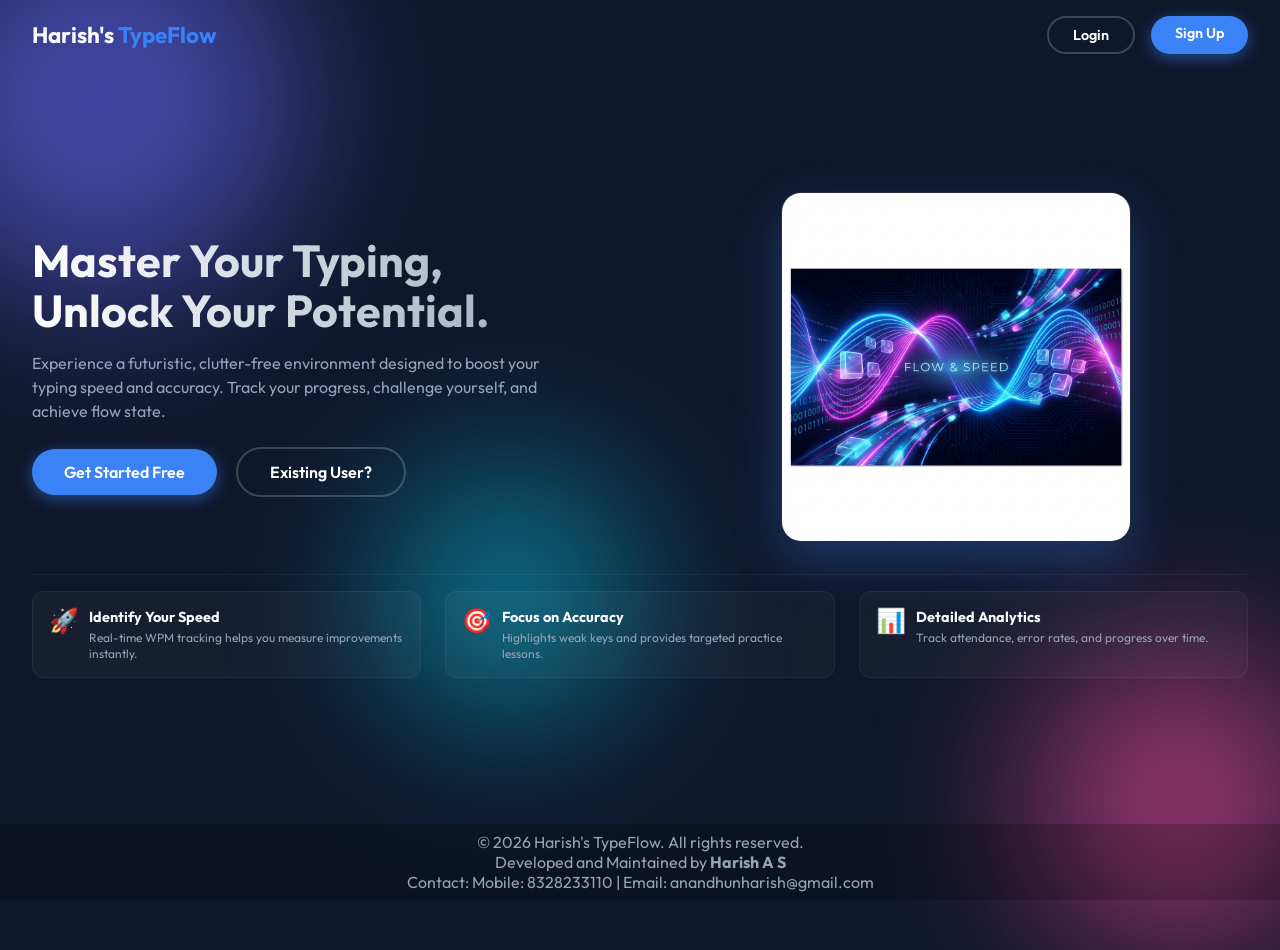
==== index.html @ 13439737 "Initial commit" ====
<!DOCTYPE html>
<html lang="en">

<head>
    <meta charset="UTF-8">
    <meta name="viewport" content="width=device-width, initial-scale=1.0">
    <title>Harish's TypeFlow - Master the Art of Typing</title>
    <link rel="preconnect" href="https://fonts.googleapis.com">
    <link rel="preconnect" href="https://fonts.gstatic.com" crossorigin>
    <link
        href="https://fonts.googleapis.com/css2?family=Outfit:wght@300;400;600;700&family=JetBrains+Mono:wght@400;700&display=swap"
        rel="stylesheet">
    <link rel="stylesheet" href="style.css">
    <style>
        /* Landing Page Specific Styles - Compact Single Page */
        body {
            /* overflow: hidden;  <-- REMOVED to allow scrolling on mobile */
            min-height: 100vh;
            display: flex;
            flex-direction: column;
            justify-content: space-between;
            overflow-x: hidden;
            /* Prevent horizontal scroll */
        }

        .navbar {
            flex-shrink: 0;
            display: flex;
            justify-content: space-between;
            align-items: center;
            padding: 1rem 2rem;
            width: 100%;
            max-width: 1400px;
            margin: 0 auto;
            position: relative;
            z-index: 10;
        }

        .logo {
            font-size: 1.4rem;
            font-weight: 700;
            color: var(--text-primary);
        }

        .logo span {
            color: var(--accent-color);
        }

        .nav-links {
            display: flex;
            gap: 1rem;
        }

        /* Main Content Wrapper */
        .main-content {
            flex-grow: 1;
            display: flex;
            flex-direction: column;
            justify-content: center;
            max-width: 1400px;
            width: 100%;
            margin: 0 auto;
            padding: 0 2rem;
        }

        .hero-section {
            display: flex;
            align-items: center;
            justify-content: space-between;
            gap: 2rem;
            margin-bottom: 2rem;
            /* Space for features */
            max-height: 50vh;
            /* Limit height to allow features */
        }

        .hero-content {
            flex: 1;
            padding-right: 1rem;
        }

        .hero-title {
            font-size: 2.8rem;
            /* Smaller than before */
            line-height: 1.1;
            margin-bottom: 1rem;
            font-weight: 700;
            background: linear-gradient(to right, #fff, #94a3b8);
            -webkit-background-clip: text;
            background-clip: text;
            -webkit-text-fill-color: transparent;
        }

        .hero-subtitle {
            font-size: 1rem;
            color: var(--text-secondary);
            margin-bottom: 1.5rem;
            line-height: 1.5;
            max-width: 90%;
        }

        .hero-image {
            flex: 1;
            display: flex;
            justify-content: center;
            align-items: center;
        }

        .hero-image img {
            max-width: 90%;
            max-height: 350px;
            object-fit: contain;
            border-radius: 20px;
            box-shadow: 0 20px 50px rgba(59, 130, 246, 0.3);
            border: 1px solid rgba(255, 255, 255, 0.1);
        }

        .hero-btn {
            display: inline-block;
            padding: 0.8rem 2rem;
            background: var(--accent-color);
            color: white;
            border-radius: 50px;
            font-weight: 600;
            text-decoration: none;
            transition: all 0.3s ease;
            box-shadow: 0 4px 15px var(--accent-glow);
            border: none;
            cursor: pointer;
            font-size: 1rem;
        }

        .hero-btn:hover {
            transform: translateY(-2px);
            box-shadow: 0 6px 20px var(--accent-glow);
            filter: brightness(1.1);
        }

        .hero-btn.secondary {
            background: transparent;
            border: 2px solid rgba(255, 255, 255, 0.2);
            margin-left: 1rem;
            box-shadow: none;
        }

        .hero-btn.secondary:hover {
            border-color: var(--accent-color);
            color: var(--accent-color);
            background: rgba(59, 130, 246, 0.1);
        }

        /* Compact Features Strip */
        .features {
            display: flex;
            justify-content: space-between;
            gap: 1.5rem;
            padding: 1rem 0;
            border-top: 1px solid rgba(255, 255, 255, 0.05);
        }

        .feature-card {
            flex: 1;
            background: rgba(255, 255, 255, 0.03);
            border: 1px solid rgba(255, 255, 255, 0.05);
            padding: 1rem;
            border-radius: 12px;
            display: flex;
            align-items: flex-start;
            gap: 10px;
            transition: transform 0.2s ease;
        }

        .feature-card:hover {
            transform: translateY(-3px);
            background: rgba(255, 255, 255, 0.05);
        }

        .feature-icon {
            font-size: 1.5rem;
            color: var(--accent-color);
            line-height: 1;
        }

        .feature-card h3 {
            font-size: 0.9rem;
            margin-bottom: 0.3rem;
            color: var(--text-primary);
        }

        .feature-card p {
            font-size: 0.75rem;
            color: var(--text-secondary);
            line-height: 1.3;
        }

        .landing-footer {
            flex-shrink: 0;
            text-align: center;
            padding: 0.5rem;
            font-size: 1rem;
            color: var(--text-secondary);
            background: rgba(0, 0, 0, 0.2);
            width: 100%;
        }

        @media (max-width: 900px) {
            body {
                overflow: hidden;
                /* Prevent scrolling on mobile */
                height: 100dvh;
                /* Use dynamic viewport height */
                position: fixed;
                /* Lock body in place */
                width: 100%;
            }

            .navbar {
                padding: 1rem;
            }

            .logo {
                font-size: 1.2rem;
                z-index: 20;
            }

            .nav-links {
                gap: 0.5rem;
                z-index: 20;
            }

            .nav-links a {
                padding: 0.5rem 1rem !important;
                font-size: 0.85rem !important;
            }

            .hero-section {
                flex-direction: column-reverse;
                text-align: center;
                gap: 1rem;
                margin-top: 0.5rem;
                justify-content: center;
                height: auto;
                max-height: none;
                flex: 1;
                /* Take available space */
            }

            .hero-content {
                padding-right: 0;
            }

            .hero-title {
                font-size: 1.8rem;
                /* Even smaller for single page fit */
                margin-bottom: 0.5rem;
            }

            .hero-subtitle {
                font-size: 0.85rem;
                margin-bottom: 1rem;
                display: -webkit-box;
                -webkit-line-clamp: 3;
                /* Limit text lines */
                -webkit-box-orient: vertical;
                overflow: hidden;
            }

            /* Hide features on mobile to ensure single page view */
            .features {
                display: none !important;
            }

            .hero-image {
                margin-top: 0;
                flex: 0 0 auto;
                margin-bottom: 1rem;
            }

            .hero-image img {
                max-height: 180px;
                /* Smaller image */
                width: auto;
                max-width: 80%;
            }

            .cta-group {
                display: flex;
                flex-direction: column;
                gap: 10px;
                align-items: center;
            }

            .hero-btn.secondary {
                margin-left: 0;
            }

            .landing-footer {
                padding: 0.5rem;
                font-size: 0.65rem;
                position: fixed;
                bottom: 0;
                left: 0;
                width: 100%;
                z-index: 50;
                background: rgba(15, 23, 42, 0.95);
                /* Match dark theme bg */
                backdrop-filter: blur(5px);
                border-top: 1px solid rgba(255, 255, 255, 0.1);
            }
        }
    </style>
</head>

<body>
    <div class="background-blobs">
        <div class="blob blob-1"></div>
        <div class="blob blob-2"></div>
        <div class="blob blob-3"></div>
    </div>

    <nav class="navbar">
        <div class="logo">Harish's <span>TypeFlow</span></div>
        <div class="nav-links">
            <a href="login.html" class="hero-btn secondary" style="padding: 0.5rem 1.5rem; font-size: 0.9rem;">Login</a>
            <a href="register.html" class="hero-btn" style="padding: 0.5rem 1.5rem; font-size: 0.9rem;">Sign Up</a>
        </div>
    </nav>

    <div class="main-content">
        <section class="hero-section">
            <div class="hero-content">
                <h1 class="hero-title">Master Your Typing,<br>Unlock Your Potential.</h1>
                <p class="hero-subtitle">
                    Experience a futuristic, clutter-free environment designed to boost your typing speed and accuracy.
                    Track your progress, challenge yourself, and achieve flow state.
                </p>
                <div class="cta-group">
                    <a href="register.html" class="hero-btn">Get Started Free</a>
                    <a href="login.html" class="hero-btn secondary">Existing User?</a>
                </div>
            </div>
            <div class="hero-image">
                <img src="typing_flow_hero_1768370939389.png" alt="Futuristic Typing Interface">
            </div>
        </section>

        <section class="features">
            <div class="feature-card">
                <div class="feature-icon">🚀</div>
                <div>
                    <h3>Identify Your Speed</h3>
                    <p>Real-time WPM tracking helps you measure improvements instantly.</p>
                </div>
            </div>
            <div class="feature-card">
                <div class="feature-icon">🎯</div>
                <div>
                    <h3>Focus on Accuracy</h3>
                    <p>Highlights weak keys and provides targeted practice lessons.</p>
                </div>
            </div>
            <div class="feature-card">
                <div class="feature-icon">📊</div>
                <div>
                    <h3>Detailed Analytics</h3>
                    <p>Track attendance, error rates, and progress over time.</p>
                </div>
            </div>
        </section>
    </div>

    <footer class="landing-footer">
        <p>© 2026 Harish's TypeFlow. All rights reserved.</p>
        <p>Developed and Maintained by <strong>Harish A S</strong></p>
        <p>Contact: Mobile: 8328233110 | Email: anandhunharish@gmail.com</p>

    </footer>

    <script>
        // Simple check to redirect if already logged in (optional, but good UX)
        const user = localStorage.getItem('typeFlow_user');
        if (user) {
            window.location.href = 'app.html';
        }

        // Mobile Warning Logic
        // Mobile Logic - Friendly Mode
        if (window.innerWidth < 900) {

            // Function to show friendly popup
            function showMobilePopup(e) {
                if (e) e.preventDefault(); // Stop navigation

                // Check if already exists
                if (document.getElementById('mobile-friendly-modal')) return;

                const websiteLink = "https://harishtypeflow.netlify.app/";

                const modalHtml = `
                <div id="mobile-friendly-modal" style="position: fixed; top: 0; left: 0; width: 100%; height: 100dvh; background: rgba(0,0,0,0.95); z-index: 99999; display: flex; flex-direction: column; justify-content: center; align-items: center; padding: 20px; backdrop-filter: blur(10px); animation: fadeIn 0.3s ease;">
                    
                    <div style="flex-grow: 1; display: flex; flex-direction: column; justify-content: center; w-100; align-items: center; width: 100%;">
                        <div style="background: linear-gradient(135deg, #1e293b, #0f172a); border: 1px solid rgba(255,255,255,0.1); padding: 2rem 1.5rem; border-radius: 24px; text-align: center; width: 100%; max-width: 340px; box-shadow: 0 20px 50px rgba(0,0,0,0.5); position: relative;">
                            <button onclick="document.getElementById('mobile-friendly-modal').remove()" 
                                style="position: absolute; top: 15px; right: 15px; background: none; border: none; color: #94a3b8; font-size: 1.5rem; cursor: pointer; padding: 5px;">&times;</button>
                            
                            <div style="font-size: 3rem; margin-bottom: 1rem;">⌨️</div>
                            <h2 style="color: white; font-size: 1.4rem; margin-bottom: 0.5rem; font-family: 'Outfit', sans-serif;">Ready to Type Fast?</h2>
                            <p style="color: #cbd5e1; margin-bottom: 1.5rem; line-height: 1.5; font-size: 0.95rem; font-family: 'Outfit', sans-serif;">
                                To truly master touch typing, you need a full keyboard!
                            </p>

                            <div style="background: rgba(0,0,0,0.3); padding: 12px; border-radius: 12px; margin-bottom: 1.5rem; border: 1px dashed rgba(255,255,255,0.15);">
                                <p style="font-size: 0.8rem; color: #94a3b8; margin-bottom: 8px; font-family: sans-serif;">Copy this link to your PC:</p>
                                <div style="display: flex; gap: 8px; align-items: center; justify-content: space-between; background: rgba(0,0,0,0.4); padding: 4px 4px 4px 12px; border-radius: 6px;">
                                    <code style="color: var(--accent-color); font-size: 0.8rem; white-space: nowrap; overflow: hidden; text-overflow: ellipsis; max-width: 150px;">${websiteLink}</code>
                                    <button onclick="navigator.clipboard.writeText('${websiteLink}').then(() => { this.innerText='✅'; setTimeout(()=>this.innerText='📋', 1500) })" style="background: var(--accent-color); border: none; border-radius: 4px; color: white; cursor: pointer; padding: 6px 10px; font-size: 1rem;">📋</button>
                                </div>
                            </div>
                            
                            <button onclick="document.getElementById('mobile-friendly-modal').remove()" 
                                style="background: var(--accent-color); color: white; border: none; padding: 12px 30px; border-radius: 50px; font-weight: 600; cursor: pointer; transition: transform 0.2s; font-family: 'Outfit', sans-serif; box-shadow: 0 4px 15px var(--accent-glow);">
                                Got it, I'll switch!
                            </button>
                        </div>
                    </div>

                    <!-- Footer inside popup for mobile -->
                    <div style="text-align: center; color: #64748b; font-size: 0.75rem; padding-bottom: 20px; width: 100%; font-family: sans-serif;">
                        <p style="margin-bottom:5px;">© 2026 Harish's TypeFlow. All rights reserved.</p>
                            <p style="margin-bottom:5px;">Developed and Maintained by <strong>Harish A S <strong></p>
                        <p style="margin-bottom:5px;">Contact: <a href="tel:8328233110" style="color:#94a3b8;">8328233110</a> | <a href="mailto:anandhunharish@gmail.com" style="color:#94a3b8;">anandhunharish@gmail.com</a></p>
                        
                    </div>

                </div>
                `;
                document.body.insertAdjacentHTML('beforeend', modalHtml);
            }

            // Attach to ALL Login/Signup Buttons
            const authLinks = document.querySelectorAll('a[href="login.html"], a[href="register.html"]');
            authLinks.forEach(link => {
                link.onclick = showMobilePopup;
                // Re-enable display in case previous script hid them
                link.style.display = '';
            });
        }
    </script>
</body>

</html>
---- style.css ----
/* ... Previous variables ... */
:root {
    --bg-color: #0f172a;
    --glass-bg: rgba(255, 255, 255, 0.05);
    --glass-border: rgba(255, 255, 255, 0.1);
    --text-primary: #f8fafc;
    --text-secondary: #94a3b8;
    --accent-color: #3b82f6;
    --accent-glow: rgba(59, 130, 246, 0.5);
    --correct-color: #4ade80;
    --incorrect-color: #f87171;
    --font-main: 'Outfit', sans-serif;
    --font-mono: 'JetBrains Mono', monospace;

    /* Finger Zones Colors */
    --finger-pinky: #ff6b6b;
    --finger-ring: #feca57;
    --finger-middle: #48dbfb;
    --finger-index: #1dd1a1;
    --finger-thumb: #5f27cd;

    --key-bg: rgba(0, 0, 0, 0.3);
}

* {
    margin: 0;
    padding: 0;
    box-sizing: border-box;
}

body {
    font-family: var(--font-main);
    background-color: var(--bg-color);
    color: var(--text-primary);
    height: 100vh;
    /* Fixed height to viewport */
    width: 100vw;
    display: flex;
    justify-content: center;
    align-items: center;
    padding: 0;
    overflow: hidden;
}

/* Backgrounds */
.background-blobs {
    position: absolute;
    top: 0;
    left: 0;
    width: 100%;
    height: 100%;
    z-index: -1;
    pointer-events: none;
}

.blob {
    position: absolute;
    border-radius: 50%;
    filter: blur(80px);
    opacity: 0.6;
    animation: float 10s infinite alternate;
}

.blob-1 {
    width: 400px;
    height: 400px;
    background: #6366f1;
    top: -100px;
    left: -100px;
}

.blob-2 {
    width: 300px;
    height: 300px;
    background: #ec4899;
    bottom: -50px;
    right: -50px;
    animation-delay: -5s;
}

.blob-3 {
    width: 250px;
    height: 250px;
    background: #06b6d4;
    bottom: 20%;
    left: 30%;
    animation-delay: -2s;
}

.container {
    width: 100%;
    height: 100%;
    max-width: 1400px;
    display: flex;
    flex-direction: column;
    padding: 0.5rem 1rem 0.2rem 1rem;
    /* Compact padding */
}

/* Header */
header {
    flex-shrink: 0;
    margin-bottom: 0.2rem;
}

.header-content {
    display: flex;
    justify-content: space-between;
    align-items: flex-start;
    margin-bottom: 0px;
    gap: 10px;
}

.info-bar {
    display: flex;
    flex-direction: row;
    align-items: center;
    gap: 15px;
    font-size: 0.9rem;
    color: var(--text-secondary);
}

.datetime-display {
    font-family: var(--font-mono);
    color: var(--text-primary);
}

.attendance-status span.status-no {
    color: var(--incorrect-color);
}

.attendance-status span.status-yes {
    color: var(--correct-color);
    font-weight: bold;
}

/* Cleaner Mobile Buttons */
.btn-text {
    background: rgba(255, 255, 255, 0.1);
    /* Slight background */
    border: 1px solid rgba(255, 255, 255, 0.2);
    color: var(--text-primary);
    cursor: pointer;
    font-size: 0.8rem;
    padding: 6px 12px;
    border-radius: 6px;
    text-decoration: none;
    transition: all 0.2s;
    display: inline-block;
    white-space: nowrap;
}

.btn-text:hover {
    background: rgba(255, 255, 255, 0.2);
    border-color: var(--accent-color);
    color: white;
}

header h1 {
    font-size: 1.5rem;
    margin: 0;
}

.right-header {
    display: flex;
    flex-direction: column;
    align-items: flex-end;
    gap: 5px;
}

/* Mobile Specific Overrides - Clean & Organized */
@media (max-width: 900px) {
    .header-content {
        flex-direction: column;
        align-items: center;
        gap: 1rem;
        padding-bottom: 0.5rem;
        border-bottom: 1px solid rgba(255, 255, 255, 0.05);
    }

    /* 1. Top Section: Logo & Title */
    .logo-container {
        flex-direction: column;
        text-align: center;
        gap: 5px;
    }

    .logo-container h1 {
        font-size: 1.4rem;
    }

    .logo-container p {
        font-size: 0.8rem;
        display: none;
        /* Hide subtitle to save space */
    }

    /* 2. User Profile Row */
    .info-bar {
        width: 100%;
        display: flex;
        flex-direction: column;
        align-items: center;
        gap: 0.8rem;
    }

    .profile-section {
        background: rgba(255, 255, 255, 0.03);
        padding: 8px 15px;
        border-radius: 50px;
        display: flex;
        align-items: center;
        gap: 10px;
        border: 1px solid rgba(255, 255, 255, 0.1);
    }

    /* 3. Action Buttons Grid */
    .right-header {
        width: 100%;
        align-items: center;
    }

    /* Group buttons nicely */
    .info-bar>button {
        font-size: 0.75rem;
        padding: 5px 10px;
    }

    /* Create a grid for the actions */
    .mobile-actions-grid {
        display: flex;
        gap: 8px;
        flex-wrap: wrap;
        justify-content: center;
        width: 100%;
        margin-top: 5px;
    }

    /* Hide desktop-only layout structures */
    .datetime-display {
        display: none;
    }

    /* 4. Stats Box - Compact */
    .global-stats {
        width: 100%;
        justify-content: space-around;
        padding: 10px;
        gap: 5px;
        margin-top: 5px;
        flex-wrap: wrap;
        display: flex;
    }

    .g-stat {
        font-size: 0.8rem;
        display: flex;
        flex-direction: column;
        align-items: center;
    }

    .g-stat span {
        margin-left: 0;
        font-size: 1rem;
    }

    /* Mobile Typing Area Improvements */
    .quote-input {
        width: 100% !important;
        font-size: 1.2rem;
        padding: 12px;
    }

    .quote-display {
        font-size: 1.3rem;
        /* Good size for mobile */
        min-height: 100px;
    }
}

.global-stats {
    display: flex;
    gap: 15px;
    background: rgba(255, 255, 255, 0.05);
    padding: 5px 15px;
    border-radius: 20px;
    border: 1px solid rgba(255, 255, 255, 0.1);
}

.g-stat {
    font-size: 0.9rem;
    color: var(--text-secondary);
}

.g-stat span {
    color: var(--accent-color);
    font-weight: bold;
    margin-left: 5px;
}

.completed-cards {
    font-size: 0.8rem;
    color: var(--text-secondary);
    max-width: 400px;
    white-space: nowrap;
    overflow: hidden;
    text-overflow: ellipsis;
    text-align: right;
}

/* Menu */
.menu-system {
    flex-shrink: 0;
    margin-bottom: 0.2rem;
    display: flex;
    flex-direction: column;
    align-items: center;
    gap: 5px;
    width: 100%;
}

.category-tabs {
    display: flex;
    flex-wrap: wrap;
    justify-content: center;
    gap: 6px;
    margin-bottom: 0px;
    padding-bottom: 0;
    border-bottom: none;
    width: 100%;
}

.tab-btn {
    background: rgba(255, 255, 255, 0.1);
    border: 1px solid rgba(255, 255, 255, 0.1);
    color: var(--text-secondary);
    padding: 4px 12px;
    /* reduced */
    border-radius: 20px;
    cursor: pointer;
    font-family: var(--font-primary);
    font-size: 0.85rem;
    /* reduced */
    transition: all 0.2s ease;
}

.tab-btn:hover {
    background: rgba(255, 255, 255, 0.2);
    color: var(--text-primary);
}

.tab-btn.active {
    background: var(--primary-color);
    color: #fff;
    border-color: var(--primary-color);
    box-shadow: 0 0 10px rgba(52, 120, 246, 0.4);
}

.lesson-scroller {
    display: flex;
    flex-wrap: wrap;
    justify-content: center;
    gap: 6px;
    padding: 2px 0 5px 0;
    width: 100%;
    max-height: 80px;
    overflow-y: auto;
}

.lesson-scroller::-webkit-scrollbar {
    width: 4px;
}

.lesson-scroller::-webkit-scrollbar-thumb {
    background: rgba(255, 255, 255, 0.1);
    border-radius: 2px;
}

.lesson-chip {
    background: rgba(0, 0, 0, 0.3);
    border: 1px solid rgba(255, 255, 255, 0.05);
    color: var(--text-secondary);
    padding: 3px 10px;
    /* reduced */
    border-radius: 6px;
    cursor: pointer;
    font-size: 0.8rem;
    /* reduced */
    transition: all 0.2s;
    user-select: none;
    white-space: nowrap;
}

.lesson-chip:hover {
    background: rgba(255, 255, 255, 0.1);
    color: var(--text-primary);
    transform: translateY(-1px);
}

.lesson-chip.active {
    background: rgba(52, 120, 246, 0.2);
    border-color: var(--primary-color);
    color: var(--primary-color);
}

/* Main Glass Panel */
.glass-panel {
    background: var(--glass-bg);
    backdrop-filter: blur(16px);
    -webkit-backdrop-filter: blur(16px);
    border: 1px solid var(--glass-border);
    border-radius: 16px;
    padding: 0.5rem;
    box-shadow: 0 8px 32px 0 rgba(0, 0, 0, 0.37);
    display: flex;
    flex-direction: column;
    flex-grow: 1;
    overflow-y: auto;
    min-height: 0;
}

.stats-bar {
    flex-shrink: 0;
    display: flex;
    justify-content: space-around;
    margin-bottom: 0.25rem;
    padding-bottom: 0.25rem;
    border-bottom: 1px solid var(--glass-border);
}

.stat-item .value {
    font-size: 1.1rem;
}

/* Typing Area - Flexible Text Display */
.typing-area {
    flex-shrink: 0;
    display: flex;
    flex-direction: column;
    align-items: center;
    margin-bottom: 0.5rem;
    width: 100%;
}

.quote-input {
    margin-top: 0.5rem;
    width: 60%;
    max-width: 600px;
    padding: 8px 12px;
    font-size: 1.1rem;
    /* Larger for better typing */
    border-radius: 8px;
    border: 2px solid rgba(255, 255, 255, 0.2);
    background: rgba(0, 0, 0, 0.3);
    color: white;
    box-shadow: 0 4px 6px rgba(0, 0, 0, 0.1);
    outline: none;
    text-align: center;
    transition: width 0.3s ease;
}

.quote-input:focus {
    border-color: var(--accent-color);
    box-shadow: 0 0 15px var(--accent-glow);
    background: rgba(0, 0, 0, 0.5);
}

.instruction-text {
    font-size: 0.85rem;
    /* reduced */
    margin-bottom: 0.1rem;
    /* reduced */
    text-align: center;
}

.quote-display {
    font-family: var(--font-mono);
    font-size: 1.5rem;
    /* Bigger text */
    color: #cbd5e1;
    /* Higher contrast */
    text-align: left;
    width: 100%;
    user-select: none;
    background: rgba(0, 0, 0, 0.4);
    /* Darker bg */
    padding: 1rem;
    border-radius: 12px;
    height: auto;
    min-height: 80px;
    /* Taller */
    max-height: 20vh;
    overflow-y: auto;
    display: block;
    white-space: normal;
    word-break: break-word;
    line-height: 1.5;
    letter-spacing: 1px;
    border: 1px solid rgba(255, 255, 255, 0.1);
}

.quote-display span {
    display: inline;
    padding: 0;
    margin: 0 1px;
}

.quote-display span.current {
    padding: 0 2px;
    border-bottom: 3px solid var(--accent-color);
    background: rgba(255, 255, 255, 0.1);
    border-radius: 2px;
}

.quote-display span.correct {
    color: var(--correct-color);
}

.quote-display span.incorrect {
    color: var(--incorrect-color);
    text-decoration: underline;
    background: rgba(248, 113, 113, 0.1);
}

/* Visuals Container - Auto Scale to Fit */
.visuals-container {
    flex-grow: 1;
    display: flex;
    gap: 1rem;
    justify-content: center;
    align-items: center;
    overflow: hidden;
    min-height: 150px;
    /* reduced */
    padding: 0.2rem 0;
}

/* Keyboard and Hands Wrapper scaling */
.keyboard-wrapper,
.hands-wrapper {
    display: flex;
    flex-direction: column;
    align-items: center;
    justify-content: center;
    height: 100%;
}

/* Use SVG-like scaling behavior */
.keyboard-container {
    transform-origin: center center;
    transform: scale(0.9);
    padding-top: 10px;
    /* Ensure top is visible */
}

.hands-container {
    transform-origin: center top;
    transform: scale(0.85);
    /* Slightly smaller */
}

/* Keyboard Row - Flex container for alignment */
.keyboard-row {
    display: flex;
    justify-content: center;
    gap: 4px;
    margin-bottom: 4px;
}

/* Make keys smaller to fit width */
.key {
    display: flex;
    justify-content: center;
    align-items: center;
    width: 38px;
    height: 38px;
    font-size: 0.9rem;
    border-radius: 6px;
    background: rgba(255, 255, 255, 0.05);
    border: 1px solid rgba(255, 255, 255, 0.1);
    color: var(--text-secondary);
    transition: all 0.1s;
    position: relative;
}

.key.active {
    background: var(--accent-color);
    color: white;
    box-shadow: 0 0 10px var(--accent-glow);
    border-color: var(--accent-color);
    transform: translateY(2px);
}

.key .bump {
    position: absolute;
    bottom: 2px;
    font-size: 1rem;
    line-height: 0.5;
    opacity: 0.5;
}

.key.space-key {
    width: 300px;
}

/* Make hands smaller */
.hand {
    width: 90px;
    height: 110px;
    border-radius: 15px;
}

.finger {
    width: 14px;
    bottom: 45px;
}

.palm {
    font-size: 1.2rem;
    bottom: 5px;
}

/* Adjust finger heights closer for smaller hand */
.left-hand .finger.pinky {
    height: 35px;
    left: 8px;
}

.left-hand .finger.ring {
    height: 50px;
    left: 24px;
}

.left-hand .finger.middle {
    height: 60px;
    left: 40px;
}

.left-hand .finger.index {
    height: 45px;
    left: 58px;
}

.left-hand .finger.thumb {
    height: 25px;
    right: -5px;
    bottom: 15px;
    width: 18px;
}

.right-hand .finger.thumb {
    height: 25px;
    left: -5px;
    bottom: 15px;
    width: 18px;
}

.right-hand .finger.index {
    height: 45px;
    right: 58px;
}

.right-hand .finger.middle {
    height: 60px;
    right: 40px;
}

.right-hand .finger.ring {
    height: 50px;
    right: 24px;
}

.right-hand .finger.pinky {
    height: 35px;
    right: 8px;
}

/* Controls & Footer */
.controls {
    flex-shrink: 0;
    padding-top: 5px;
}

footer {
    flex-shrink: 0;
    margin-top: 0.5rem;
    text-align: center;
    padding-bottom: 0.5rem;
}

.developer-info {
    margin-top: 0.5rem;
    /* reduced */
    padding-top: 0.3rem;
    /* reduced */
    border-top: 1px solid rgba(255, 255, 255, 0.1);
    display: flex;
    flex-direction: column;
    align-items: center;
    gap: 0.2rem;
    /* reduced */
    font-size: 0.75rem;
    color: var(--text-secondary);
}

.footer-link {
    color: var(--accent-color);
    text-decoration: none;
    transition: color 0.2s;
}

.footer-link:hover {
    color: white;
    text-decoration: underline;
}

/* Logo Styling */
.logo-container {
    display: flex;
    align-items: center;
    gap: 15px;
}

.app-logo {
    height: 40px;
    max-width: 100px;
    width: auto;
    object-fit: contain;
    filter: drop-shadow(0 0 8px rgba(59, 130, 246, 0.6));
    border-radius: 8px;
}

/* Scrollbar Styles for Chrome/Edge/Safari */
::-webkit-scrollbar {
    width: 8px;
    height: 8px;
}

::-webkit-scrollbar-track {
    background: transparent;
}

::-webkit-scrollbar-thumb {
    background: rgba(255, 255, 255, 0.1);
    border-radius: 4px;
}

::-webkit-scrollbar-thumb:hover {
    background: rgba(255, 255, 255, 0.2);
}

/* Results / Error Report Styling */
.error-report {
    background: rgba(0, 0, 0, 0.2);
    border-radius: 12px;
    padding: 1.5rem;
    margin: 1rem auto;
    width: 80%;
    max-width: 600px;
    text-align: center;
    border: 1px solid rgba(255, 255, 255, 0.1);
    box-shadow: 0 4px 20px rgba(0, 0, 0, 0.2);
    flex-grow: 1;
    /* Fill empty space */
    display: flex;
    flex-direction: column;
    justify-content: center;
    align-items: center;
}

.error-report h3 {
    font-size: 1.5rem;
    color: var(--correct-color);
    margin-bottom: 0.5rem;
}

.error-report p {
    color: var(--text-secondary);
    margin-bottom: 1rem;
}

/* Modal Styles */
.modal-overlay,
.modal {
    position: fixed;
    top: 0;
    left: 0;
    width: 100%;
    height: 100%;
    background: rgba(0, 0, 0, 0.8);
    display: none;
    /* Changed from flex to none default, script toggles flex */
    justify-content: center;
    align-items: center;
    z-index: 2000;
    backdrop-filter: blur(5px);
}

.modal-content {
    background: var(--glass-bg);
    backdrop-filter: blur(20px);
    border: 1px solid var(--glass-border);
    padding: 2rem;
    border-radius: 20px;
    max-width: 800px;
    width: 90%;
    max-height: 90vh;
    overflow-y: auto;
    color: var(--text-primary);
    position: relative;
    box-shadow: 0 25px 50px -12px rgba(0, 0, 0, 0.5);
    animation: modalSlideIn 0.3s ease-out;
}

@keyframes modalSlideIn {
    from {
        transform: translateY(-30px);
        opacity: 0;
    }

    to {
        transform: translateY(0);
        opacity: 1;
    }
}

.close-modal {
    position: absolute;
    top: 15px;
    right: 25px;
    font-size: 2.5rem;
    cursor: pointer;
    color: var(--text-secondary);
    line-height: 1;
    transition: color 0.2s;
}

.close-modal:hover {
    color: var(--accent-color);
}

/* Report Styles inside Modal */
.report-summary-box {
    display: flex;
    justify-content: space-around;
    align-items: center;
    background: rgba(255, 255, 255, 0.05);
    padding: 1.5rem;
    border-radius: 12px;
    margin-bottom: 2rem;
    border: 1px solid rgba(255, 255, 255, 0.1);
}

.report-stat {
    text-align: center;
}

.report-stat .val {
    display: block;
    font-size: 1.8rem;
    font-weight: bold;
    color: var(--accent-color);
}

.report-stat .lbl {
    font-size: 0.9rem;
    color: var(--text-secondary);
    text-transform: uppercase;
    letter-spacing: 1px;
}

.report-table-wrapper {
    overflow-x: auto;
}

.report-table {
    width: 100%;
    border-collapse: collapse;
    font-size: 0.95rem;
}

.report-table th,
.report-table td {
    padding: 12px 15px;
    text-align: left;
    border-bottom: 1px solid rgba(255, 255, 255, 0.1);
}

.report-table th {
    color: var(--accent-color);
    font-weight: 600;
    text-transform: uppercase;
    font-size: 0.85rem;
    letter-spacing: 0.5px;
}

.report-table tr:last-child td {
    border-bottom: none;
}

.report-table tr:hover {
    background: rgba(255, 255, 255, 0.05);
}

.misses-section {
    margin-bottom: 2rem;
    padding: 1rem;
    background: rgba(248, 113, 113, 0.1);
    border: 1px solid rgba(248, 113, 113, 0.2);
    border-radius: 12px;
    text-align: center;
}

.misses-title {
    color: var(--incorrect-color);
    font-weight: bold;
    margin-bottom: 0.5rem;
    text-transform: uppercase;
    font-size: 0.9rem;
    letter-spacing: 1px;
}

.misses-list {
    color: var(--text-primary);
    font-size: 1.1rem;
    font-family: 'JetBrains Mono', monospace;
}

@media (max-width: 1000px) {
    .visuals-container {
        flex-direction: column;
        align-items: center;
        justify-content: flex-start;
        overflow-y: auto;
    }

    .keyboard-wrapper {
        margin-bottom: 1rem;
        flex: none;
    }

    .hands-wrapper {
        flex: none;
    }
}

/* Profile Styles */
.profile-section {
    display: flex;
    align-items: center;
    gap: 12px;
    margin-right: 20px;
    padding-right: 20px;
    border-right: 1px solid rgba(255, 255, 255, 0.1);
}

.header-avatar {
    width: 45px;
    height: 45px;
    border-radius: 50%;
    background: linear-gradient(135deg, var(--accent-color), #2563eb);
    color: white;
    display: flex;
    justify-content: center;
    align-items: center;
    font-weight: bold;
    font-size: 1.2rem;
    overflow: hidden;
    border: 2px solid rgba(255, 255, 255, 0.2);
    box-shadow: 0 4px 12px rgba(0, 0, 0, 0.2);
    flex-shrink: 0;
}

.header-avatar img {
    width: 100%;
    height: 100%;
    object-fit: cover;
}

.header-avatar.large {
    width: 100px;
    height: 100px;
    font-size: 2.5rem;
    margin-bottom: 10px;
}

.profile-text {
    display: flex;
    flex-direction: row;
    align-items: baseline;
    gap: 10px;
}

.user-name {
    font-weight: 600;
    font-size: 1.1rem;
    color: var(--text-primary);
}

.btn-text-small {
    background: rgba(255, 255, 255, 0.1);
    border: 1px solid rgba(255, 255, 255, 0.2);
    color: var(--text-secondary);
    font-size: 0.75rem;
    cursor: pointer;
    padding: 2px 8px;
    border-radius: 4px;
    margin-top: 0;
    transition: all 0.2s;
    white-space: nowrap;
}

.btn-text-small:hover {
    color: white;
    background: var(--accent-color);
    border-color: var(--accent-color);
    text-decoration: none;
}

/* Form Styles */
.form-group {
    display: flex;
    flex-direction: column;
    gap: 5px;
}

.form-group label {
    font-size: 0.9rem;
    color: var(--text-secondary);
    margin-left: 5px;
}

.form-group input {
    background: rgba(255, 255, 255, 0.1);
    border: 1px solid rgba(255, 255, 255, 0.2);
    padding: 12px;
    border-radius: 8px;
    color: white;
    font-family: inherit;
    outline: none;
    transition: border-color 0.2s;
}

.form-group input:focus {
    border-color: var(--accent-color);
}

.btn-primary {
    background: linear-gradient(90deg, var(--accent-color), #2563eb);
    border: none;
    padding: 12px 24px;
    border-radius: 8px;
    color: white;
    font-weight: 600;
    cursor: pointer;
    transition: transform 0.2s, box-shadow 0.2s;
}

.btn-primary:hover {
    transform: translateY(-2px);
    box-shadow: 0 0 15px rgba(52, 120, 246, 0.4);
}

#btn-guide {
    background: #2c2c2c;
    border: 1px solid #444;
    color: #fff;
    padding: 6px 16px;
    border-radius: 6px;
    text-decoration: none;
    font-weight: 600;
    text-transform: uppercase;
    font-family: "Outfit", sans-serif;
    letter-spacing: 0.5px;
    transition: all 0.2s;
    white-space: nowrap;
    display: inline-flex;
    align-items: center;
    gap: 5px;
    box-shadow: 0 2px 5px rgba(0, 0, 0, 0.3);
    font-size: 0.8rem;
}

#btn-guide:hover {
    background: #444;
    border-color: #666;
    transform: translateY(-1px);
    box-shadow: 0 4px 8px rgba(0, 0, 0, 0.4);
}
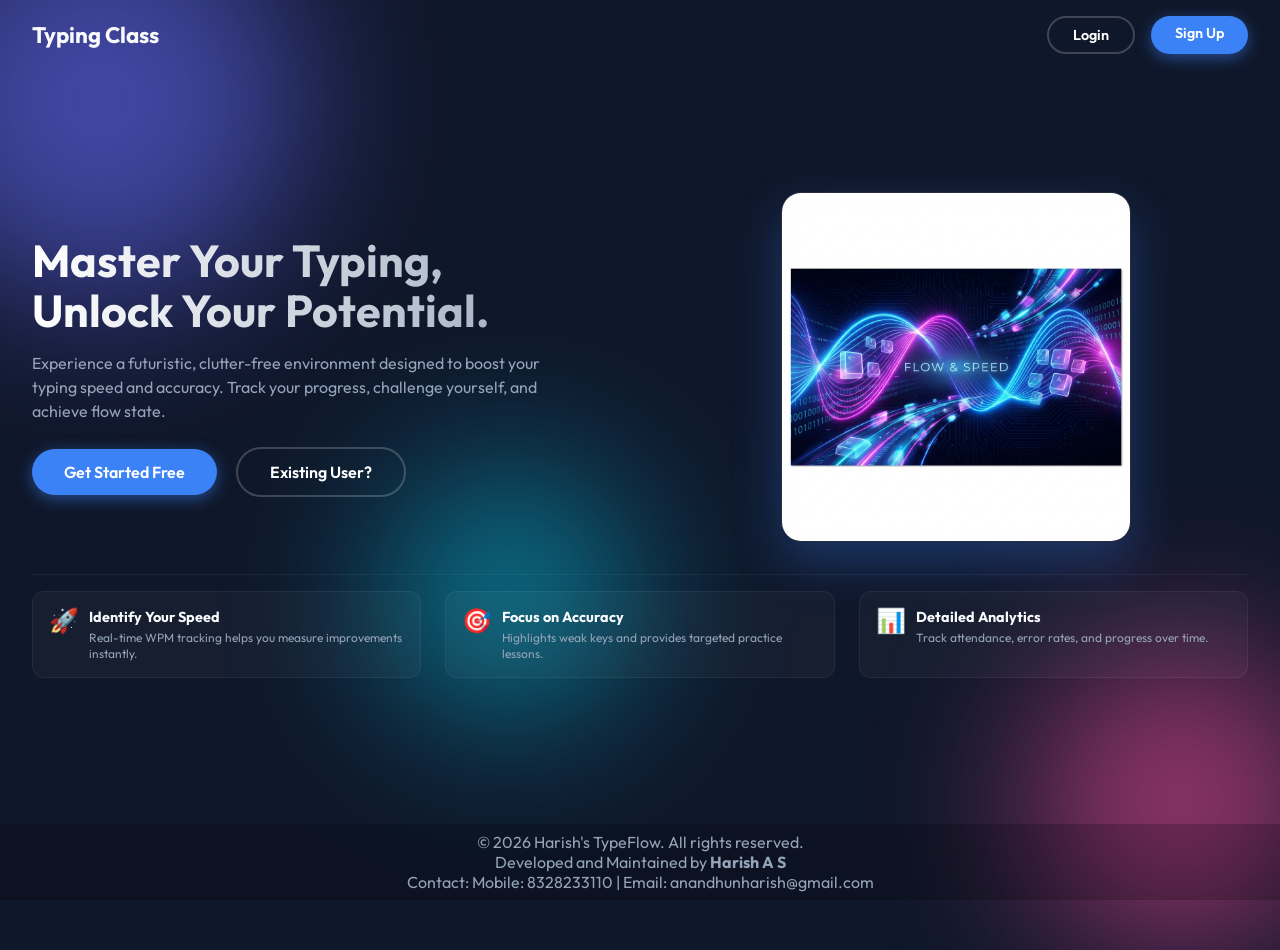
==== commit c937b985: "Update branding to Typing Class and add README documentation" ====
--- a/index.html
+++ b/index.html
@@ -4,7 +4,7 @@
 <head>
     <meta charset="UTF-8">
     <meta name="viewport" content="width=device-width, initial-scale=1.0">
-    <title>Harish's TypeFlow - Master the Art of Typing</title>
+    <title>Typing Class - Master Touch Typing</title>
     <link rel="preconnect" href="https://fonts.googleapis.com">
     <link rel="preconnect" href="https://fonts.gstatic.com" crossorigin>
     <link
@@ -319,7 +319,7 @@
     </div>
 
     <nav class="navbar">
-        <div class="logo">Harish's <span>TypeFlow</span></div>
+        <div class="logo">Typing Class</div>
         <div class="nav-links">
             <a href="login.html" class="hero-btn secondary" style="padding: 0.5rem 1.5rem; font-size: 0.9rem;">Login</a>
             <a href="register.html" class="hero-btn" style="padding: 0.5rem 1.5rem; font-size: 0.9rem;">Sign Up</a>
--- a/style.css
+++ b/style.css
@@ -28,6 +28,10 @@
     box-sizing: border-box;
 }
 
+.hidden {
+    display: none !important;
+}
+
 body {
     font-family: var(--font-main);
     background-color: var(--bg-color);
@@ -115,8 +119,8 @@
     display: flex;
     flex-direction: row;
     align-items: center;
-    gap: 15px;
-    font-size: 0.9rem;
+    gap: 12px;
+    font-size: 0.85rem;
     color: var(--text-secondary);
 }
 
@@ -157,8 +161,13 @@
 }
 
 header h1 {
-    font-size: 1.5rem;
+    font-size: 1.2rem;
     margin: 0;
+}
+
+header p {
+    font-size: 0.8rem;
+    margin-top: -2px;
 }
 
 .right-header {
@@ -280,9 +289,9 @@
 
 .global-stats {
     display: flex;
-    gap: 15px;
+    gap: 12px;
     background: rgba(255, 255, 255, 0.05);
-    padding: 5px 15px;
+    padding: 3px 12px;
     border-radius: 20px;
     border: 1px solid rgba(255, 255, 255, 0.1);
 }
@@ -311,11 +320,11 @@
 /* Menu */
 .menu-system {
     flex-shrink: 0;
-    margin-bottom: 0.2rem;
+    margin-bottom: 0.1rem;
     display: flex;
     flex-direction: column;
     align-items: center;
-    gap: 5px;
+    gap: 4px;
     width: 100%;
 }
 
@@ -360,10 +369,10 @@
     display: flex;
     flex-wrap: wrap;
     justify-content: center;
-    gap: 6px;
-    padding: 2px 0 5px 0;
+    gap: 4px;
+    padding: 2px 0;
     width: 100%;
-    max-height: 80px;
+    max-height: 60px;
     overflow-y: auto;
 }
 
@@ -410,7 +419,7 @@
     -webkit-backdrop-filter: blur(16px);
     border: 1px solid var(--glass-border);
     border-radius: 16px;
-    padding: 0.5rem;
+    padding: 0.35rem 0.5rem;
     box-shadow: 0 8px 32px 0 rgba(0, 0, 0, 0.37);
     display: flex;
     flex-direction: column;
@@ -429,7 +438,7 @@
 }
 
 .stat-item .value {
-    font-size: 1.1rem;
+    font-size: 1rem;
 }
 
 /* Typing Area - Flexible Text Display */
@@ -438,12 +447,12 @@
     display: flex;
     flex-direction: column;
     align-items: center;
-    margin-bottom: 0.5rem;
+    margin-bottom: 0.25rem;
     width: 100%;
 }
 
 .quote-input {
-    margin-top: 0.5rem;
+    margin-top: 0.25rem;
     width: 60%;
     max-width: 600px;
     padding: 8px 12px;
@@ -475,26 +484,22 @@
 
 .quote-display {
     font-family: var(--font-mono);
-    font-size: 1.5rem;
-    /* Bigger text */
+    font-size: 1.3rem;
     color: #cbd5e1;
-    /* Higher contrast */
     text-align: left;
     width: 100%;
     user-select: none;
     background: rgba(0, 0, 0, 0.4);
-    /* Darker bg */
-    padding: 1rem;
+    padding: 0.75rem 1rem;
     border-radius: 12px;
     height: auto;
-    min-height: 80px;
-    /* Taller */
-    max-height: 20vh;
+    min-height: 50px;
+    max-height: 15vh;
     overflow-y: auto;
     display: block;
     white-space: normal;
     word-break: break-word;
-    line-height: 1.5;
+    line-height: 1.4;
     letter-spacing: 1px;
     border: 1px solid rgba(255, 255, 255, 0.1);
 }
@@ -547,16 +552,14 @@
 
 /* Use SVG-like scaling behavior */
 .keyboard-container {
-    transform-origin: center center;
-    transform: scale(0.9);
-    padding-top: 10px;
-    /* Ensure top is visible */
+    transform-origin: center top;
+    transform: scale(0.75);
+    padding-top: 2px;
 }
 
 .hands-container {
     transform-origin: center top;
-    transform: scale(0.85);
-    /* Slightly smaller */
+    transform: scale(0.75);
 }
 
 /* Keyboard Row - Flex container for alignment */
@@ -572,9 +575,9 @@
     display: flex;
     justify-content: center;
     align-items: center;
-    width: 38px;
-    height: 38px;
-    font-size: 0.9rem;
+    width: 36px;
+    height: 36px;
+    font-size: 0.85rem;
     border-radius: 6px;
     background: rgba(255, 255, 255, 0.05);
     border: 1px solid rgba(255, 255, 255, 0.1);
@@ -600,7 +603,7 @@
 }
 
 .key.space-key {
-    width: 300px;
+    width: 200px;
 }
 
 /* Make hands smaller */
@@ -679,6 +682,42 @@
 .controls {
     flex-shrink: 0;
     padding-top: 5px;
+    display: flex;
+    justify-content: center;
+    gap: 1rem;
+}
+
+.btn {
+    padding: 10px 25px;
+    border-radius: 50px;
+    font-weight: 600;
+    cursor: pointer;
+    transition: all 0.2s ease;
+    border: none;
+    font-family: var(--font-main);
+    font-size: 1rem;
+}
+
+.primary-btn {
+    background: var(--accent-color);
+    color: white;
+    box-shadow: 0 4px 15px var(--accent-glow);
+}
+
+.primary-btn:hover {
+    transform: translateY(-2px);
+    box-shadow: 0 6px 20px var(--accent-glow);
+}
+
+.secondary-btn {
+    background: rgba(255, 255, 255, 0.1);
+    color: white;
+    border: 1px solid rgba(255, 255, 255, 0.2);
+}
+
+.secondary-btn:hover {
+    background: rgba(255, 255, 255, 0.2);
+    border-color: var(--accent-color);
 }
 
 footer {
@@ -751,17 +790,15 @@
 
 /* Results / Error Report Styling */
 .error-report {
-    background: rgba(0, 0, 0, 0.2);
+    background: rgba(255, 255, 255, 0.05);
     border-radius: 12px;
-    padding: 1.5rem;
-    margin: 1rem auto;
-    width: 80%;
-    max-width: 600px;
+    padding: 1rem;
+    margin: 0.5rem auto;
+    width: 90%;
+    max-width: 800px;
     text-align: center;
     border: 1px solid rgba(255, 255, 255, 0.1);
     box-shadow: 0 4px 20px rgba(0, 0, 0, 0.2);
-    flex-grow: 1;
-    /* Fill empty space */
     display: flex;
     flex-direction: column;
     justify-content: center;
